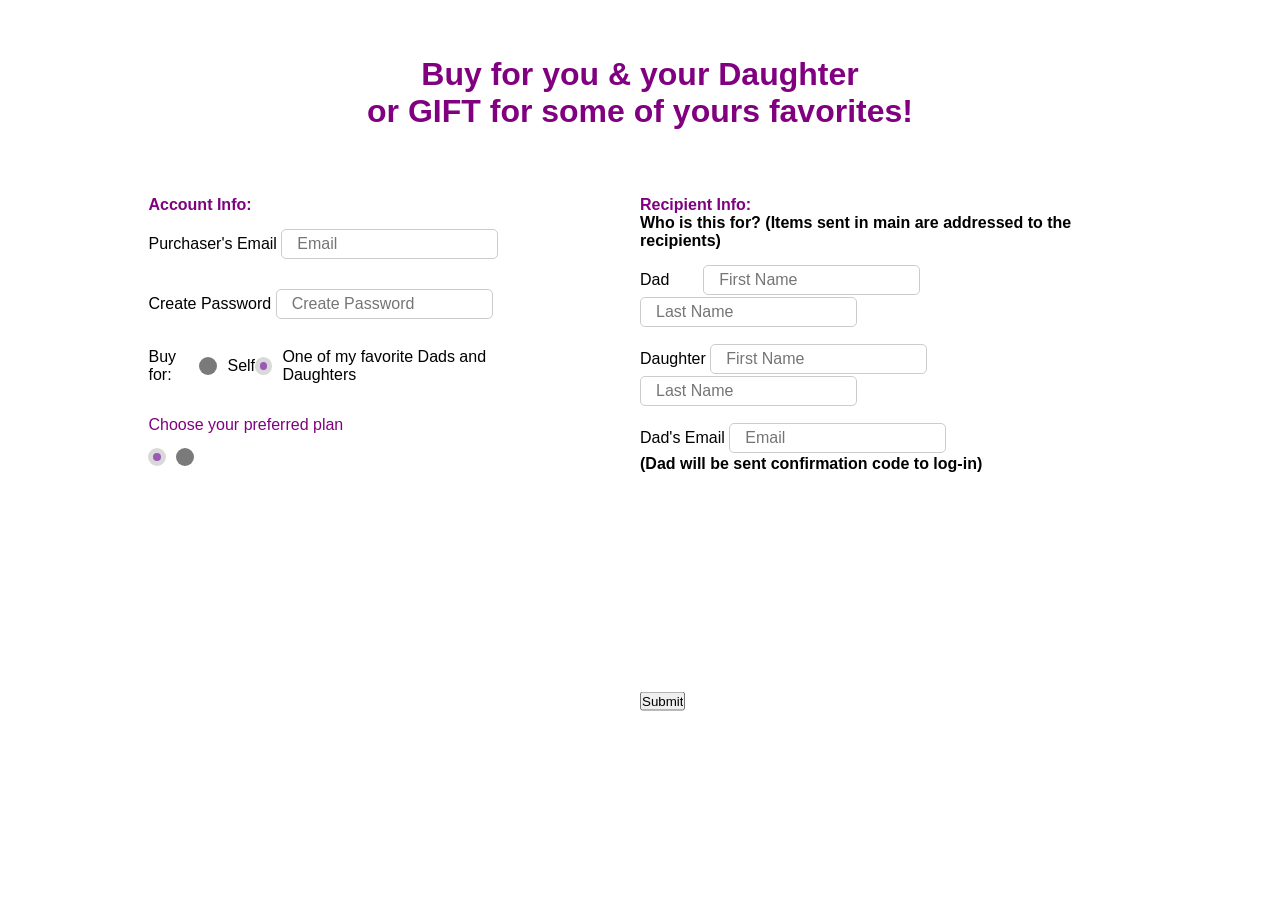
==== success.html @ 10112c99 "sdf" ====
<html>

<head>
  <title>Transaction canceled</title>
  <link rel="stylesheet" href="style.css">
  <script src="https://ajax.googleapis.com/ajax/libs/jquery/3.5.1/jquery.min.js"></script>
  <style>
    #spinner {
      visibility: hidden;
      width: 80px;
      height: 80px;

      border: 2px solid #f3f3f3;
      border-top: 3px solid #f25a41;
      border-radius: 100%;

      position: absolute;
      top: 0;
      bottom: 0;
      left: 0;
      right: 0;
      margin: auto;

      animation: spin 1s infinite linear;
    }

    @keyframes spin {
      from {
        transform: rotate(0deg);
      }

      to {
        transform: rotate(360deg);
      }
    }

    #spinner.show {
      visibility: visible;
    }
  </style>
</head>

<script>
  $(document).ready(function () {
    const urlParams = new URLSearchParams(window.location.search);
    const session_id = urlParams.get('session_id');
    console.log("sdfsdf" + session_id);

    const alleyoop_login_id = localStorage.getItem('alleyoop_login_id');
    const dadFirstName = sessionStorage.getItem('dadFirstName');
    const dadLastName = sessionStorage.getItem('dadLastName');
    const daughterFirstName = sessionStorage.getItem('daughterFirstName');
    const daughterLastName = sessionStorage.getItem('daughterLastName');
    const dadEmail = sessionStorage.getItem('dadEmail');
    const purchaserEmail = sessionStorage.getItem('purchaserEmail');
    const productId = sessionStorage.getItem('productId');
    const product = sessionStorage.getItem('product');

    if (session_id && alleyoop_login_id && dadEmail) {
      showSpinner()
      var inputJson = {
        purchaserEmail: purchaserEmail,
        purchaserId: alleyoop_login_id,
        dadEmail: dadEmail,
        dadFirstName: dadFirstName,
        dadLastName: dadLastName,
        productId: productId,
        product: product
      }
      var settings = {
        "url": "http://0.0.0.0:4000",
        "method": "POST",
        "timeout": 0,
        "headers": {
          "Content-Type": "application/json"
        },
        "data": JSON.stringify({
          query: "mutation ($input : GiftGiverPurchasedPlanInput!){\n    giftGiver_SavePurchasedPlan(input:$input){\n  dadEmail\n  promoCode\n  }\n}",
          variables: { "input": inputJson }
        })
      };

      $.ajax(settings).done(function (response) {
        console.log(response);
        hideSpinner()
        if (response.data.giftGiver_SavePurchasedPlan) {

        } else {
          if (response.errors.length > 0) {
            alert(response.errors[0].message)
          } else {
            alert("Something went wrong, please try again later")
          }
        }

      });
    } else {
      var base_url = window.location.origin;
      window.location.href = base_url;

    }
  });
  function showSpinner() {
    const spinner = document.getElementById("spinner");
    spinner.className = "show";
  }

  function hideSpinner() {
    const spinner = document.getElementById("spinner");
    spinner.className = spinner.className.replace("show", "");
  }
  function buttonClick() {
    var base_url = window.location.origin;
      window.location.href = base_url
  }
</script>

<body class="mainBody">
  <section>
    <p class="para">Transaction successful</p>
    <button type="button" class="btn cancel" onclick="buttonClick()">Ok</button>
  </section>
  <div id="spinner"></div>
</body>

</html>
---- style.css ----
*{
    margin: 0;
    padding: 0;
    box-sizing: border-box;
}

main{
    padding-top: 2%;
    padding-bottom: 2%;
    padding-left: 10%;
    padding-right: 10%;
    display: grid;
    grid-template-rows: 150px 500px 50px;
    grid-template-columns: repeat(2,1fr);
}




.TopContainer{
    padding-top: 3%;
    color: purple;
    font-weight: bold;
    font-size: xx-large;
    font-family:sans-serif;
    text-align: center;
    grid-column: 1/-1;
}

.MiddleContainer{
    color: black;
    font-weight: bold;
    font-family:sans-serif;
    font-size: medium;
    display: grid;
    grid-column: 1/-1;
    grid-template-columns: repeat(2,0.5fr);
    padding: 2%;
}
.BottomContainer{
    grid-column: 1/-1;  
    position: relative;  
}

.button{
    margin: 0;
    position: absolute;
    top: 50%;
    left: 50%;
    -ms-transform: translateY(-50%);
    transform: translateY(-50%);
}

.MiddleContainer .LeftContainer .input-box input{
    height: 30px;
    margin-bottom: 3%;
    border-radius: 5px;
    border: 1px solid #ccc;
    padding-left: 15px;
    font-size: 16px;
}

.MiddleContainer .LeftContainer .input-box .details{
    font-weight: 500;
    margin-bottom: 10px;

}

.MiddleContainer .LeftContainer .input-box {
    margin: 15px 0 2px 0;
    width: calc(100%/2-20px);
}

.MiddleContainer .RightContainer .input-box .details{
    font-weight: 500;
    margin-bottom: 5px;

}

.MiddleContainer .RightContainer .input-box input{
    height: 30px;
    margin-bottom: 2px;
    border-radius: 5px;
    border: 1px solid #ccc;
    padding-left: 15px;
    font-size: 16px;
}


.MiddleContainer .RightContainer .input-box {
    margin: 15px 0 2px 0;
    width: calc(100%/2-20px);
}

.Buy-details .type{
    display: flex;
    width: 80%;
    margin: 14px 0;
    justify-content: space-between;
}
.Buy-details .type label{
    display: flex;
    align-items: center;
}
.Buy-details .type .option{
    height: 18px;
    width: 18px;
    background: #7a7a7a;
    border-radius: 50%;
    margin-right: 10px;
    border: 5px solid transparent;
}

.Plan-details .plantype{
    display: flex;
    width: 80%;
    margin: 14px 0;
}
.Plan-details .plantype label{
    display: flex;
    align-items: center;
}
.Plan-details .plantype .option{
    height: 18px;
    width: 18px;
    background: #7a7a7a;
    border-radius: 50%;
    margin-right: 10px;
    border: 5px solid transparent;
}




#option-1:checked ~ .type .one,
#option-2:checked ~ .type .two{
   
    border-color: #d9d9d9;
    background: #9b59b6;
}

#option-3:checked ~ .plantype .three,
#option-4:checked ~ .plantype .four{
   
    border-color: #d9d9d9;
    background: #9b59b6;
}


form input[type="radio"]{
    display: none;
}

.button input{
    height: 100%;
    width: 100%;
}
.mainBody {
    display: flex;
    justify-content: center;
    align-items: center;
    background: #242d60;
    font-family: -apple-system, BlinkMacSystemFont, 'Segoe UI', 'Roboto',
    'Helvetica Neue', 'Ubuntu', sans-serif;
    height: 100vh;
    margin: 0;
    -webkit-font-smoothing: antialiased;
    -moz-osx-font-smoothing: grayscale;
  }
  section {
    background: #ffffff;
    display: flex;
    flex-direction: column;
    width: 400px;
    height: 112px;
    border-radius: 6px;
    justify-content: space-between;
  }
  .product {
    display: flex;
  }
  .description {
    display: flex;
    flex-direction: column;
    justify-content: center;
  }
  .para {
    font-style: normal;
    font-weight: 500;
    font-size: 14px;
    line-height: 20px;
    letter-spacing: -0.154px;
    color: #242d60;
    height: 100%;
    width: 100%;
    padding: 0 20px;
    display: flex;
    align-items: center;
    justify-content: center;
    box-sizing: border-box;
  }
.btn {
    background-color: #04AA6D;
    color: white;
    padding: 16px 20px;
    border: none;
    cursor: pointer;
    width: 50%;
    margin-bottom:10px;
    opacity: 0.8;
    align-self: center;
  }
.cancel {
    background-color:#242d60;
  }
  body {font-family: Arial, Helvetica, sans-serif;}
  * {box-sizing: border-box;}
  
  /* Button used to open the contact form - fixed at the bottom of the page */
  .open-button {
    background-color: #555;
    color: white;
    padding: 16px 20px;
    border: none;
    cursor: pointer;
    opacity: 0.8;
    position: fixed;
    bottom: 23px;
    right: 28px;
    width: 280px;
  }
  
  /* The popup form - hidden by default */
  .form-popup {
    display: none;
    position: absolute;
      top:25%;
  left:25%;
    border: 3px solid #f1f1f1;
    z-index: 0;
  }
  
  /* Add styles to the form container */
  .form-container {
    max-width: 300px;
    padding: 10px;
    background-color: white;
  }
  
  /* Full-width input fields */
  .form-container input[type=text], .form-container input[type=password] {
    width: 100%;
    padding: 15px;
    margin: 5px 0 22px 0;
    border: none;
    background: #f1f1f1;
  }
  
  /* When the inputs get focus, do something */
  .form-container input[type=text]:focus, .form-container input[type=password]:focus {
    background-color: #ddd;
    outline: none;
  }
  
  /* Set a style for the submit/login button */
  .form-container .btn {
    background-color: #04AA6D;
    color: white;
    padding: 16px 20px;
    border: none;
    cursor: pointer;
    width: 100%;
    margin-bottom:10px;
    opacity: 0.8;
  }
  
  /* Add a red background color to the cancel button */
  .form-container .cancel {
    background-color: red;
  }
  
  /* Add some hover effects to buttons */
  .form-container .btn:hover, .open-button:hover {
    opacity: 1;
  }
   /*
  img {
    border-radius: 6px;
    margin: 10px;
    width: 54px;
    height: 57px;
  }
  h3,
  h5 {
    font-style: normal;
    font-weight: 500;
    font-size: 14px;
    line-height: 20px;
    letter-spacing: -0.154px;
    color: #242d60;
    margin: 0;
  }
  h5 {
    opacity: 0.5;
  } */
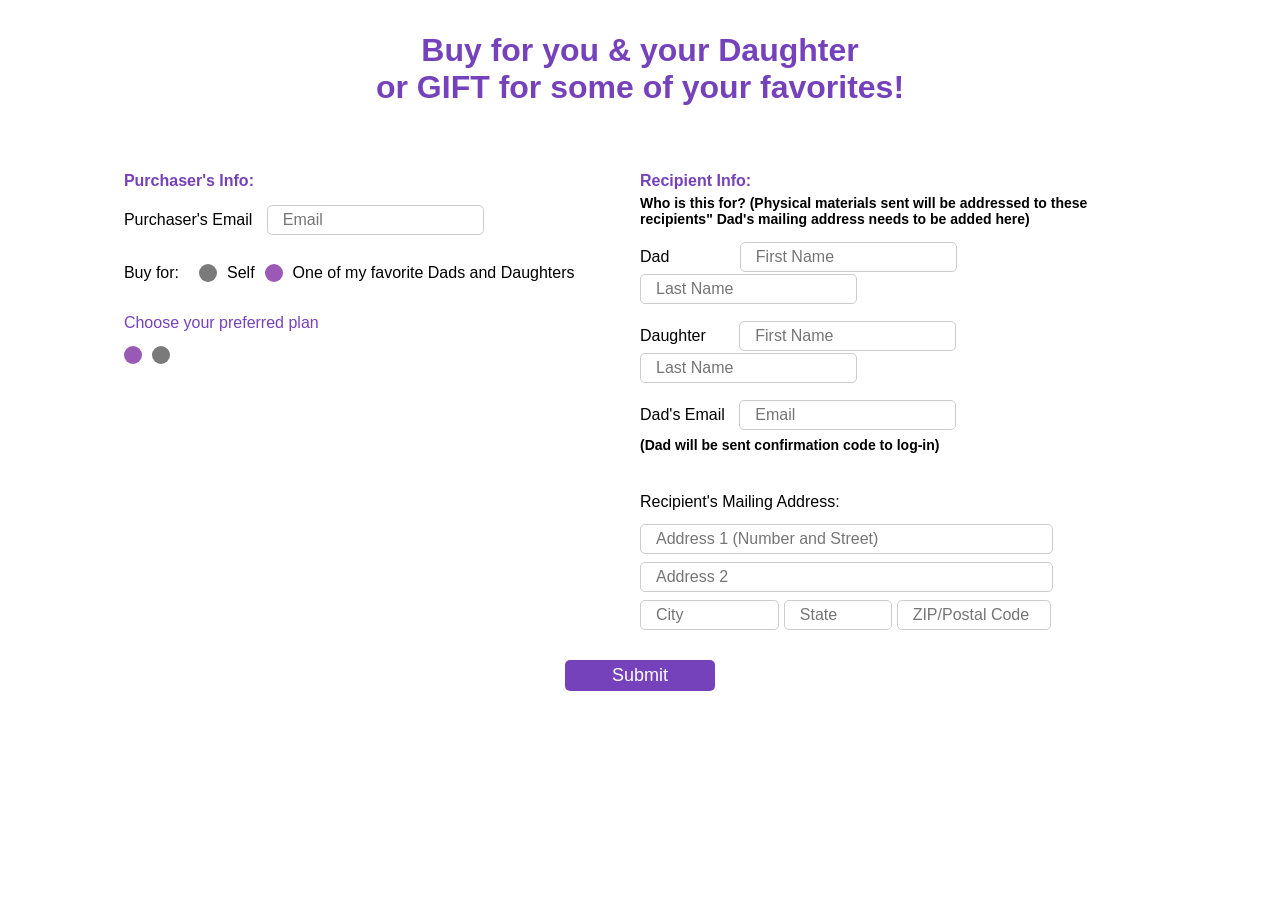
==== commit 8a7878cc: ":: plan purchase new" ====
--- a/success.html
+++ b/success.html
@@ -42,6 +42,7 @@
 
 <script>
   $(document).ready(function () {
+    var serverUrl = "http://localhost:4000"
     const urlParams = new URLSearchParams(window.location.search);
     const session_id = urlParams.get('session_id');
     console.log("sdfsdf" + session_id);
@@ -55,6 +56,11 @@
     const purchaserEmail = sessionStorage.getItem('purchaserEmail');
     const productId = sessionStorage.getItem('productId');
     const product = sessionStorage.getItem('product');
+    const addressLine1 = sessionStorage.getItem('addressLine1');
+    const addressLine2 = sessionStorage.getItem('addressLine2');
+    const addressCity = sessionStorage.getItem('addressCity');
+    const addressState = sessionStorage.getItem('addressState');
+    const addressZip = sessionStorage.getItem('addressZip');
 
     if (session_id && alleyoop_login_id && dadEmail) {
       showSpinner()
@@ -65,10 +71,15 @@
         dadFirstName: dadFirstName,
         dadLastName: dadLastName,
         productId: productId,
-        product: product
+        product: product,
+        addressLine1: addressLine1,
+        addressLine2: addressLine2,
+        userCity: addressCity,
+        userState: addressState,
+        userZipcode: addressZip,
       }
       var settings = {
-        "url": "http://0.0.0.0:4000",
+        "url": serverUrl,
         "method": "POST",
         "timeout": 0,
         "headers": {
@@ -121,6 +132,7 @@
     <button type="button" class="btn cancel" onclick="buttonClick()">Ok</button>
   </section>
   <div id="spinner"></div>
+ 
 </body>
 
 </html>
--- a/style.css
+++ b/style.css
@@ -5,10 +5,8 @@
 }
 
 main{
-    padding-top: 2%;
-    padding-bottom: 2%;
-    padding-left: 10%;
-    padding-right: 10%;
+    padding-left: 8%;
+    padding-right: 8%;
     display: grid;
     grid-template-rows: 150px 500px 50px;
     grid-template-columns: repeat(2,1fr);
@@ -35,20 +33,20 @@
     display: grid;
     grid-column: 1/-1;
     grid-template-columns: repeat(2,0.5fr);
-    padding: 2%;
+    padding-top: 2%;
+    padding-left:  2%;
+    padding-right: 2%;
 }
 .BottomContainer{
     grid-column: 1/-1;  
-    position: relative;  
+margin-top: 10px;
+   justify-self: center;
 }
 
 .button{
-    margin: 0;
-    position: absolute;
-    top: 50%;
-    left: 50%;
-    -ms-transform: translateY(-50%);
-    transform: translateY(-50%);
+width: 150px;
+align-self: center;
+    left: 48%;
 }
 
 .MiddleContainer .LeftContainer .input-box input{
@@ -57,7 +55,10 @@
     border-radius: 5px;
     border: 1px solid #ccc;
     padding-left: 15px;
+    margin-right: 1px;
     font-size: 16px;
+    
+    
 }
 
 .MiddleContainer .LeftContainer .input-box .details{
@@ -66,9 +67,12 @@
 
 }
 
+
 .MiddleContainer .LeftContainer .input-box {
     margin: 15px 0 2px 0;
     width: calc(100%/2-20px);
+
+ 
 }
 
 .MiddleContainer .RightContainer .input-box .details{
@@ -94,13 +98,14 @@
 
 .Buy-details .type{
     display: flex;
-    width: 80%;
+    width: 100%;
     margin: 14px 0;
-    justify-content: space-between;
+    justify-content:flex-start;
 }
 .Buy-details .type label{
     display: flex;
     align-items: center;
+    margin-right: 10px;
 }
 .Buy-details .type .option{
     height: 18px;
@@ -113,12 +118,12 @@
 
 .Plan-details .plantype{
     display: flex;
-    width: 80%;
+    width: 100%;
     margin: 14px 0;
+    justify-content:flex-start;
 }
 .Plan-details .plantype label{
     display: flex;
-    align-items: center;
 }
 .Plan-details .plantype .option{
     height: 18px;
@@ -137,6 +142,11 @@
    
     border-color: #d9d9d9;
     background: #9b59b6;
+    height: 18px;
+    width: 18px;
+    border-radius: 50%;
+    margin-right: 10px;
+    border: 5px solid transparent;
 }
 
 #option-3:checked ~ .plantype .three,
@@ -144,6 +154,12 @@
    
     border-color: #d9d9d9;
     background: #9b59b6;
+    height: 18px;
+    width: 18px;
+    border-radius: 50%;
+    margin-right: 10px;
+    border: 5px solid transparent;
+
 }
 
 
